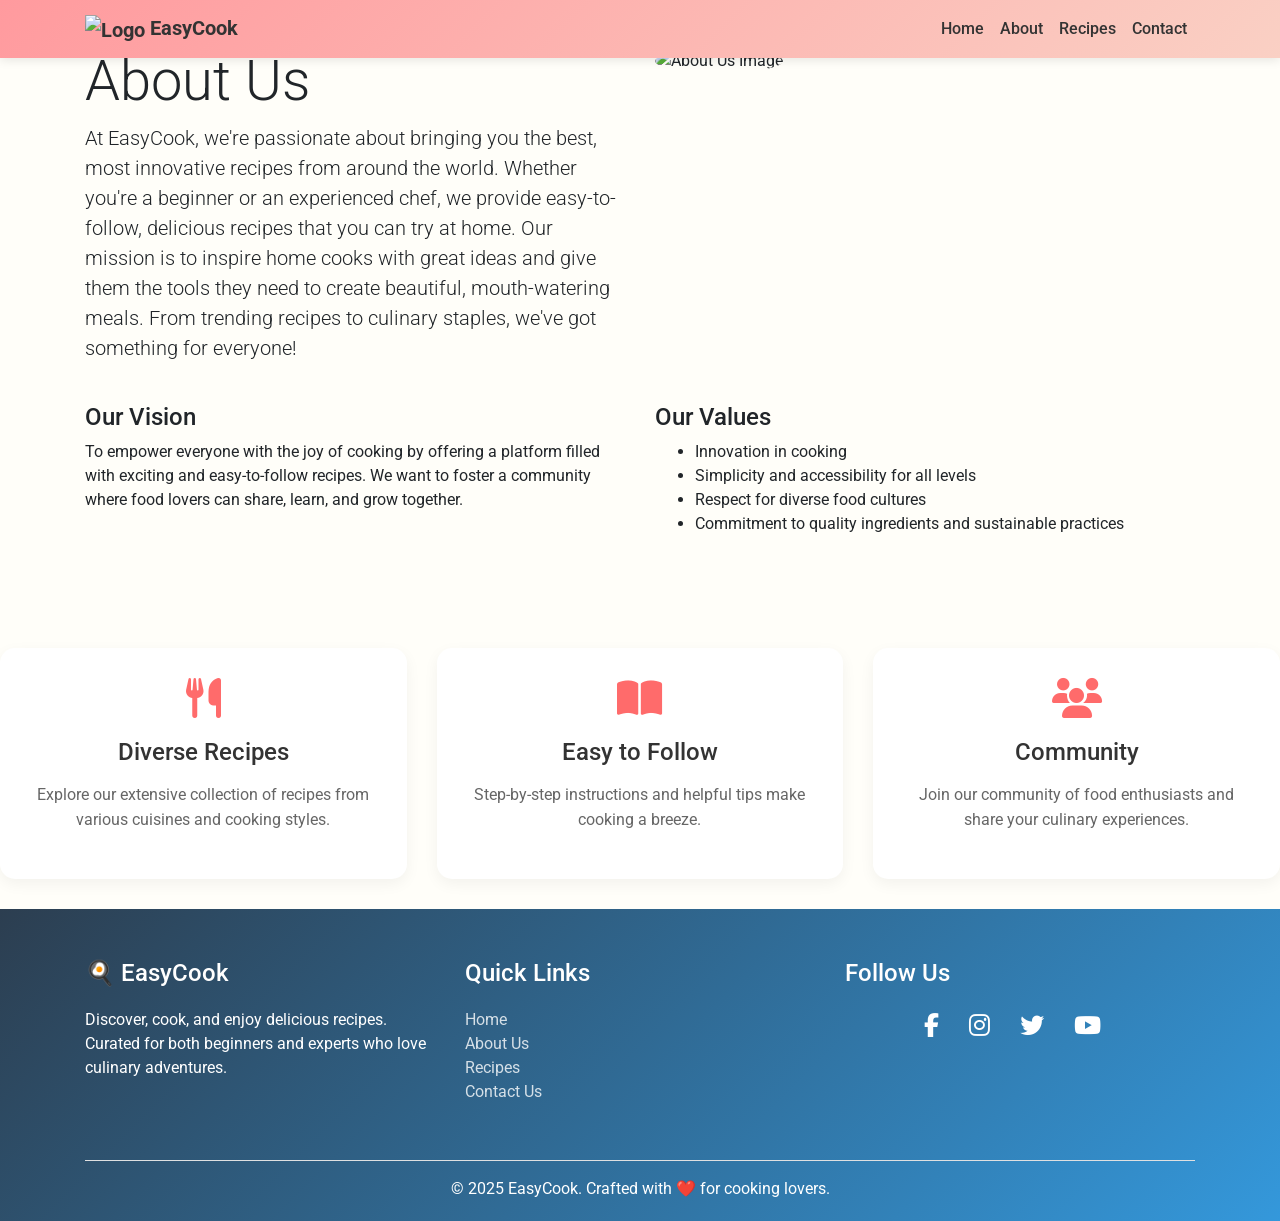
==== about.html @ a46d915f "Add files via upload" ====
<!DOCTYPE html>
<html lang="en">
<head>
    <meta charset="UTF-8">
    <meta name="viewport" content="width=device-width, initial-scale=1.0">
    <title>About Us - EasyCook</title>
    <link href='https://fonts.googleapis.com/css?family=Roboto' rel='stylesheet'>
    <link rel="stylesheet" href="https://stackpath.bootstrapcdn.com/bootstrap/4.5.2/css/bootstrap.min.css">
    <link href="https://cdnjs.cloudflare.com/ajax/libs/font-awesome/6.4.0/css/all.min.css" rel="stylesheet"/>
    <style>
        body {
            font-family: 'Roboto', sans-serif;
            background-color: #fffef9;
            margin: 0;
            padding: 0;
        }

        .navbar {
            background: linear-gradient(135deg, #ff9a9e 0%, #fad0c4 100%);
            box-shadow: 0 2px 10px rgba(0,0,0,0.1);
        }

        .navbar-brand {
            font-weight: bold;
            color: #333 !important;
        }

        .nav-link {
            color: #333 !important;
            font-weight: 500;
            transition: all 0.3s ease;
        }

        .nav-link:hover {
            transform: translateY(-2px);
            color: #ff6b6b !important;
        }

        .about-section {
            padding: 80px 0;
            background: linear-gradient(135deg, #f5f7fa 0%, #c3cfe2 100%);
        }

        .about-content {
            background: white;
            padding: 40px;
            border-radius: 20px;
            box-shadow: 0 10px 30px rgba(0,0,0,0.1);
            margin-top: 30px;
        }

        .about-title {
            color: #ff6b6b;
            font-size: 2.5rem;
            margin-bottom: 30px;
            text-align: center;
        }

        .about-text {
            font-size: 1.1rem;
            line-height: 1.8;
            color: #666;
            margin-bottom: 30px;
        }

        .feature-box {
            background: white;
            padding: 30px;
            border-radius: 15px;
            box-shadow: 0 5px 15px rgba(0,0,0,0.05);
            transition: all 0.3s ease;
            margin-bottom: 30px;
            text-align: center;
        }

        .feature-box:hover {
            transform: translateY(-10px);
            box-shadow: 0 15px 30px rgba(0,0,0,0.1);
        }

        .feature-icon {
            font-size: 2.5rem;
            color: #ff6b6b;
            margin-bottom: 20px;
        }

        .feature-title {
            color: #333;
            font-size: 1.5rem;
            margin-bottom: 15px;
        }

        .feature-text {
            color: #666;
            line-height: 1.6;
        }

        .team-section {
            padding: 80px 0;
            background: white;
        }

        .team-member {
            text-align: center;
            margin-bottom: 30px;
        }

        .team-image {
            width: 200px;
            height: 200px;
            border-radius: 50%;
            object-fit: cover;
            margin-bottom: 20px;
            border: 5px solid #ff6b6b;
            transition: all 0.3s ease;
        }

        .team-image:hover {
            transform: scale(1.05);
            border-color: #fad0c4;
        }

        .team-name {
            color: #333;
            font-size: 1.5rem;
            margin-bottom: 10px;
        }

        .team-role {
            color: #ff6b6b;
            font-size: 1.1rem;
            margin-bottom: 15px;
        }

        .social-links {
            display: flex;
            justify-content: center;
            gap: 15px;
        }

        .social-link {
            color: #333;
            font-size: 1.2rem;
            transition: all 0.3s ease;
        }

        .social-link:hover {
            color: #ff6b6b;
            transform: translateY(-3px);
        }

        .footer {
            background: linear-gradient(135deg, #2c3e50 0%, #3498db 100%);
            color: white;
            padding: 50px 0 20px;
        }

        .footer-title {
            color: white;
            font-size: 1.5rem;
            margin-bottom: 20px;
        }

        .footer-link {
            color: rgba(255,255,255,0.8);
            text-decoration: none;
            transition: all 0.3s ease;
        }

        .footer-link:hover {
            color: white;
            text-decoration: none;
        }

        .footer-icon {
            color: white;
            font-size: 1.5rem;
            margin-right: 15px;
            transition: all 0.3s ease;
        }

        .footer-icon:hover {
            color: #ff6b6b;
            transform: translateY(-3px);
        }
    </style>
</head>
<body>
    <nav class="navbar navbar-expand-lg navbar-light fixed-top">
        <div class="container">
            <a class="navbar-brand" href="index.html">
                <img src="images/Beige and Brown Chef Hat Illustration Restaurant Logo_20250227_155641_0000-modified.png" height="40" alt="Logo">
                EasyCook
            </a>
            <button class="navbar-toggler" type="button" data-toggle="collapse" data-target="#navbarNav">
                <span class="navbar-toggler-icon"></span>
            </button>
            <div class="collapse navbar-collapse" id="navbarNav">
                <ul class="navbar-nav ml-auto">
                    <li class="nav-item"><a class="nav-link" href="index.html">Home</a></li>
                    <li class="nav-item"><a class="nav-link active" href="about.html">About</a></li>
                    <li class="nav-item"><a class="nav-link" href="recipes/breakfast.html">Recipes</a></li>
                    <li class="nav-item"><a class="nav-link" href="contact.html">Contact</a></li>
                </ul>
            </div>
        </div>
    </nav>

    <section id="about-us" class="about-us-section py-5">
        <div class="container">
            <div class="row">
                <div class="col-md-6">
                    <h2 class="display-4">About Us</h2>
                    <p class="lead">
                        At EasyCook, we're passionate about bringing you the best, most innovative recipes from around the world. Whether you're a beginner or an experienced chef, we provide easy-to-follow, delicious recipes that you can try at home. Our mission is to inspire home cooks with great ideas and give them the tools they need to create beautiful, mouth-watering meals. From trending recipes to culinary staples, we've got something for everyone!
                    </p>
                </div>
                <div class="col-md-6">
                    <img src="images\Aboutprof.jpg" class="img-fluid rounded-circle" alt="About Us Image">
                </div>
            </div>
            <div class="row mt-4">
                <div class="col">
                    <h4>Our Vision</h4>
                    <p>
                        To empower everyone with the joy of cooking by offering a platform filled with exciting and easy-to-follow recipes. We want to foster a community where food lovers can share, learn, and grow together.
                    </p>
                </div>
                <div class="col">
                    <h4>Our Values</h4>
                    <ul>
                        <li>Innovation in cooking</li>
                        <li>Simplicity and accessibility for all levels</li>
                        <li>Respect for diverse food cultures</li>
                        <li>Commitment to quality ingredients and sustainable practices</li>
                    </ul>
                </div>
            </div>
        </div>
      </section>

<section>
               <div class="row mt-5">
                <div class="col-md-4">
                    <div class="feature-box">
                        <i class="fas fa-utensils feature-icon"></i>
                        <h3 class="feature-title">Diverse Recipes</h3>
                        <p class="feature-text">Explore our extensive collection of recipes from various cuisines and cooking styles.</p>
                    </div>
                </div>
                <div class="col-md-4">
                    <div class="feature-box">
                        <i class="fas fa-book-open feature-icon"></i>
                        <h3 class="feature-title">Easy to Follow</h3>
                        <p class="feature-text">Step-by-step instructions and helpful tips make cooking a breeze.</p>
                    </div>
                </div>
                <div class="col-md-4">
                    <div class="feature-box">
                        <i class="fas fa-users feature-icon"></i>
                        <h3 class="feature-title">Community</h3>
                        <p class="feature-text">Join our community of food enthusiasts and share your culinary experiences.</p>
                    </div>
                </div>
            </div>
        </div>
    </section>

   

    <footer class="footer">
        <div class="container">
            <div class="row">
                <div class="col-md-4 mb-4">
                    <h5 class="footer-title">🍳 EasyCook</h5>
                    <p>Discover, cook, and enjoy delicious recipes. Curated for both beginners and experts who love culinary adventures.</p>
                </div>
                <div class="col-md-4 mb-4">
                    <h5 class="footer-title">Quick Links</h5>
                    <ul class="list-unstyled">
                        <li><a href="index.html" class="footer-link">Home</a></li>
                        <li><a href="about.html" class="footer-link">About Us</a></li>
                        <li><a href="recipes/breakfast.html" class="footer-link">Recipes</a></li>
                        <li><a href="contact.html" class="footer-link">Contact Us</a></li>
                    </ul>
                </div>
                <div class="col-md-4 mb-4">
                    <h5 class="footer-title">Follow Us</h5>
                    <div class="social-links">
                        <a href="#" class="footer-icon"><i class="fab fa-facebook-f"></i></a>
                        <a href="#" class="footer-icon"><i class="fab fa-instagram"></i></a>
                        <a href="#" class="footer-icon"><i class="fab fa-twitter"></i></a>
                        <a href="#" class="footer-icon"><i class="fab fa-youtube"></i></a>
                    </div>
                </div>
            </div>
            <hr class="bg-light">
            <div class="text-center">
                <p class="mb-0">&copy; 2025 EasyCook. Crafted with ❤️ for cooking lovers.</p>
            </div>
        </div>
    </footer>

    <script src="https://code.jquery.com/jquery-3.5.1.slim.min.js"></script>
    <script src="https://cdn.jsdelivr.net/npm/popper.js@1.16.1/dist/umd/popper.min.js"></script>
    <script src="https://stackpath.bootstrapcdn.com/bootstrap/4.5.2/js/bootstrap.min.js"></script>
</body>
</html>
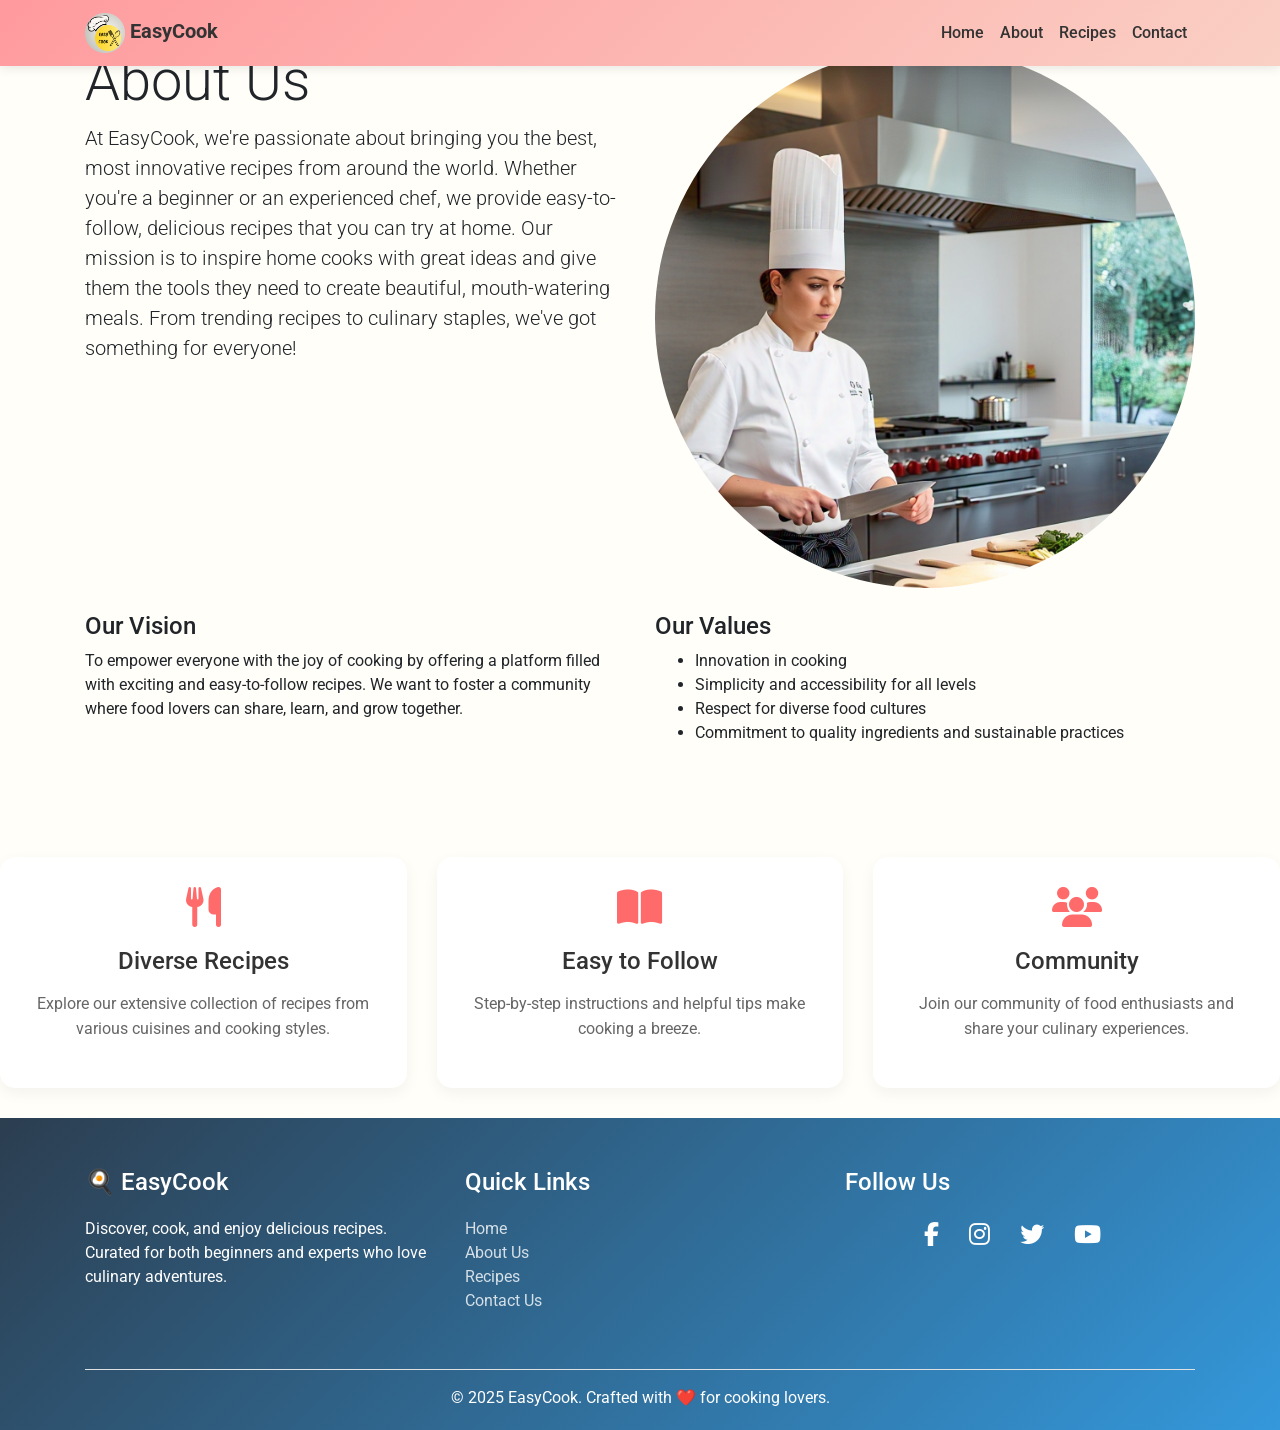
==== commit 8d49d7e6: "Update about.html" ====
--- a/about.html
+++ b/about.html
@@ -189,7 +189,7 @@
     <nav class="navbar navbar-expand-lg navbar-light fixed-top">
         <div class="container">
             <a class="navbar-brand" href="index.html">
-                <img src="images/Beige and Brown Chef Hat Illustration Restaurant Logo_20250227_155641_0000-modified.png" height="40" alt="Logo">
+                <img src="Beige and Brown Chef Hat Illustration Restaurant Logo_20250227_155641_0000-modified.png" height="40" alt="Logo">
                 EasyCook
             </a>
             <button class="navbar-toggler" type="button" data-toggle="collapse" data-target="#navbarNav">
@@ -216,7 +216,7 @@
                     </p>
                 </div>
                 <div class="col-md-6">
-                    <img src="images\Aboutprof.jpg" class="img-fluid rounded-circle" alt="About Us Image">
+                    <img src="Aboutprof.jpg" class="img-fluid rounded-circle" alt="About Us Image">
                 </div>
             </div>
             <div class="row mt-4">
@@ -305,4 +305,4 @@
     <script src="https://cdn.jsdelivr.net/npm/popper.js@1.16.1/dist/umd/popper.min.js"></script>
     <script src="https://stackpath.bootstrapcdn.com/bootstrap/4.5.2/js/bootstrap.min.js"></script>
 </body>
-</html> +</html> 
